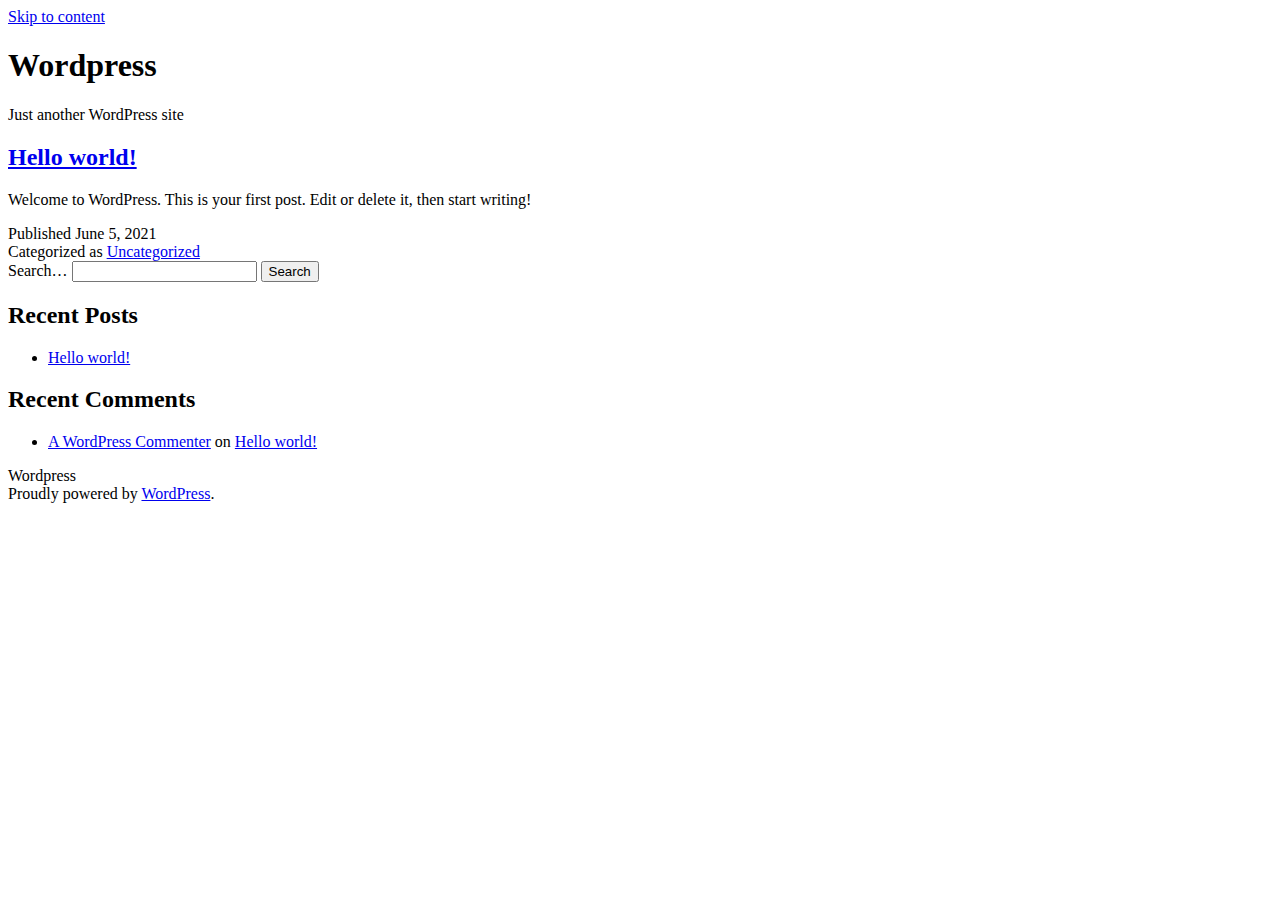
==== index.html @ 0244795d "practise" ====
<!DOCTYPE html>
<html lang="en-US">
<head>
	<meta charset="UTF-8">
	<meta name="viewport" content="width=device-width, initial-scale=1">
	<title>Wordpress &#8211; Just another WordPress site</title>
<meta name="robots" content="max-image-preview:large">
<link rel="dns-prefetch" href="//s.w.org">
<link rel="alternate" type="application/rss+xml" title="Wordpress &raquo; Feed" href="/https://proprateeksahu.github.io/E-Cell-SGSITS/feed/">
<link rel="alternate" type="application/rss+xml" title="Wordpress &raquo; Comments Feed" href="/https://proprateeksahu.github.io/E-Cell-SGSITS/comments/feed/">
		<script>
			window._wpemojiSettings = {"baseUrl":"https:\/\/s.w.org\/images\/core\/emoji\/13.0.1\/72x72\/","ext":".png","svgUrl":"https:\/\/s.w.org\/images\/core\/emoji\/13.0.1\/svg\/","svgExt":".svg","source":{"concatemoji":"\/wp-includes\/js\/wp-emoji-release.min.js?ver=5.7.2"}};
			!function(e,a,t){var n,r,o,i=a.createElement("canvas"),p=i.getContext&&i.getContext("2d");function s(e,t){var a=String.fromCharCode;p.clearRect(0,0,i.width,i.height),p.fillText(a.apply(this,e),0,0);e=i.toDataURL();return p.clearRect(0,0,i.width,i.height),p.fillText(a.apply(this,t),0,0),e===i.toDataURL()}function c(e){var t=a.createElement("script");t.src=e,t.defer=t.type="text/javascript",a.getElementsByTagName("head")[0].appendChild(t)}for(o=Array("flag","emoji"),t.supports={everything:!0,everythingExceptFlag:!0},r=0;r<o.length;r++)t.supports[o[r]]=function(e){if(!p||!p.fillText)return!1;switch(p.textBaseline="top",p.font="600 32px Arial",e){case"flag":return s([127987,65039,8205,9895,65039],[127987,65039,8203,9895,65039])?!1:!s([55356,56826,55356,56819],[55356,56826,8203,55356,56819])&&!s([55356,57332,56128,56423,56128,56418,56128,56421,56128,56430,56128,56423,56128,56447],[55356,57332,8203,56128,56423,8203,56128,56418,8203,56128,56421,8203,56128,56430,8203,56128,56423,8203,56128,56447]);case"emoji":return!s([55357,56424,8205,55356,57212],[55357,56424,8203,55356,57212])}return!1}(o[r]),t.supports.everything=t.supports.everything&&t.supports[o[r]],"flag"!==o[r]&&(t.supports.everythingExceptFlag=t.supports.everythingExceptFlag&&t.supports[o[r]]);t.supports.everythingExceptFlag=t.supports.everythingExceptFlag&&!t.supports.flag,t.DOMReady=!1,t.readyCallback=function(){t.DOMReady=!0},t.supports.everything||(n=function(){t.readyCallback()},a.addEventListener?(a.addEventListener("DOMContentLoaded",n,!1),e.addEventListener("load",n,!1)):(e.attachEvent("onload",n),a.attachEvent("onreadystatechange",function(){"complete"===a.readyState&&t.readyCallback()})),(n=t.source||{}).concatemoji?c(n.concatemoji):n.wpemoji&&n.twemoji&&(c(n.twemoji),c(n.wpemoji)))}(window,document,window._wpemojiSettings);
		</script>
		<style>img.wp-smiley,
img.emoji {
	display: inline !important;
	border: none !important;
	box-shadow: none !important;
	height: 1em !important;
	width: 1em !important;
	margin: 0 .07em !important;
	vertical-align: -0.1em !important;
	background: none !important;
	padding: 0 !important;
}</style>
	<link rel="stylesheet" id="wp-block-library-css" href="/https://proprateeksahu.github.io/E-Cell-SGSITS/wp-includes/css/dist/block-library/style.min.css?ver=5.7.2" media="all">
<link rel="stylesheet" id="wp-block-library-theme-css" href="/https://proprateeksahu.github.io/E-Cell-SGSITS/wp-includes/css/dist/block-library/theme.min.css?ver=5.7.2" media="all">
<link rel="stylesheet" id="twenty-twenty-one-style-css" href="/https://proprateeksahu.github.io/E-Cell-SGSITS/wp-content/themes/twentytwentyone/style.css?ver=1.3" media="all">
<link rel="stylesheet" id="twenty-twenty-one-print-style-css" href="/https://proprateeksahu.github.io/E-Cell-SGSITS/wp-content/themes/twentytwentyone/assets/css/print.css?ver=1.3" media="print">
<link rel="https://api.w.org/" href="/https://proprateeksahu.github.io/E-Cell-SGSITS/wp-json/">
<link rel="EditURI" type="application/rsd+xml" title="RSD" href="/https://proprateeksahu.github.io/E-Cell-SGSITS/xmlrpc.php?rsd">
<link rel="wlwmanifest" type="application/wlwmanifest+xml" href="/https://proprateeksahu.github.io/E-Cell-SGSITS/wp-includes/wlwmanifest.xml"> 
<meta name="generator" content="WordPress 5.7.2">
<style>.recentcomments a{display:inline !important;padding:0 !important;margin:0 !important;}</style>
</head>

<body class="home blog wp-embed-responsive is-light-theme no-js hfeed">
<div id="page" class="site">
	<a class="skip-link screen-reader-text" href="#content">Skip to content</a>

	
<header id="masthead" class="site-header has-title-and-tagline" role="banner">

	

<div class="site-branding">

	
						<h1 class="site-title">Wordpress</h1>
			
			<p class="site-description">
			Just another WordPress site		</p>
	</div>
<!-- .site-branding -->
	

</header><!-- #masthead -->

	<div id="content" class="site-content">
		<div id="primary" class="content-area">
			<main id="main" class="site-main" role="main">

<article id="post-1" class="post-1 post type-post status-publish format-standard hentry category-uncategorized entry">

	
<header class="entry-header">
	<h2 class="entry-title default-max-width"><a href="/https://proprateeksahu.github.io/E-Cell-SGSITS/2021/06/05/hello-world/">Hello world!</a></h2></header><!-- .entry-header -->

	<div class="entry-content">
		<p>Welcome to WordPress. This is your first post. Edit or delete it, then start writing!</p>
	</div>
<!-- .entry-content -->

	<footer class="entry-footer default-max-width">
		<span class="posted-on">Published <time class="entry-date published updated" datetime="2021-06-05T07:35:18+00:00">June 5, 2021</time></span><div class="post-taxonomies"><span class="cat-links">Categorized as <a href="/https://proprateeksahu.github.io/E-Cell-SGSITS/category/uncategorized/" rel="category tag">Uncategorized</a> </span></div>	</footer><!-- .entry-footer -->
</article><!-- #post-${ID} -->
			</main><!-- #main -->
		</div>
<!-- #primary -->
	</div>
<!-- #content -->

	
	<aside class="widget-area">
		<section id="search-2" class="widget widget_search"><form role="search" method="get" class="search-form" action="/https://proprateeksahu.github.io/E-Cell-SGSITS/">
	<label for="search-form-1">Search&hellip;</label>
	<input type="search" id="search-form-1" class="search-field" value="" name="s">
	<input type="submit" class="search-submit" value="Search">
</form>
</section>
		<section id="recent-posts-2" class="widget widget_recent_entries">
		<h2 class="widget-title">Recent Posts</h2>
<nav role="navigation" aria-label="Recent Posts">
		<ul>
											<li>
					<a href="/https://proprateeksahu.github.io/E-Cell-SGSITS/2021/06/05/hello-world/">Hello world!</a>
									</li>
					</ul>

		</nav></section><section id="recent-comments-2" class="widget widget_recent_comments"><h2 class="widget-title">Recent Comments</h2>
<nav role="navigation" aria-label="Recent Comments"><ul id="recentcomments"><li class="recentcomments">
<span class="comment-author-link"><a href="https://wordpress.org/" rel="external nofollow ugc" class="url">A WordPress Commenter</a></span> on <a href="/https://proprateeksahu.github.io/E-Cell-SGSITS/2021/06/05/hello-world/#comment-1">Hello world!</a>
</li></ul></nav></section>	</aside><!-- .widget-area -->


	<footer id="colophon" class="site-footer" role="contentinfo">

				<div class="site-info">
			<div class="site-name">
																						Wordpress																		</div>
<!-- .site-name -->
			<div class="powered-by">
				Proudly powered by <a href="https://wordpress.org/">WordPress</a>.			</div>
<!-- .powered-by -->

		</div>
<!-- .site-info -->
	</footer><!-- #colophon -->

</div>
<!-- #page -->

<script>document.body.classList.remove("no-js");</script>	<script>
	if ( -1 !== navigator.userAgent.indexOf( 'MSIE' ) || -1 !== navigator.appVersion.indexOf( 'Trident/' ) ) {
		document.body.classList.add( 'is-IE' );
	}
	</script>
	<script id="twenty-twenty-one-ie11-polyfills-js-after">
( Element.prototype.matches && Element.prototype.closest && window.NodeList && NodeList.prototype.forEach ) || document.write( '<script src="/wp-content/themes/twentytwentyone/assets/js/polyfills.js?ver=1.3"><\/scr' + 'ipt>' );
</script>
<script src="/https://proprateeksahu.github.io/E-Cell-SGSITS/wp-content/themes/twentytwentyone/assets/js/responsive-embeds.js?ver=1.3" id="twenty-twenty-one-responsive-embeds-script-js"></script>
<script src="/https://proprateeksahu.github.io/E-Cell-SGSITS/wp-includes/js/wp-embed.min.js?ver=5.7.2" id="wp-embed-js"></script>
	<script>
	/(trident|msie)/i.test(navigator.userAgent)&&document.getElementById&&window.addEventListener&&window.addEventListener("hashchange",(function(){var t,e=location.hash.substring(1);/^[A-z0-9_-]+$/.test(e)&&(t=document.getElementById(e))&&(/^(?:a|select|input|button|textarea)$/i.test(t.tagName)||(t.tabIndex=-1),t.focus())}),!1);
	</script>
	
</body>
</html>
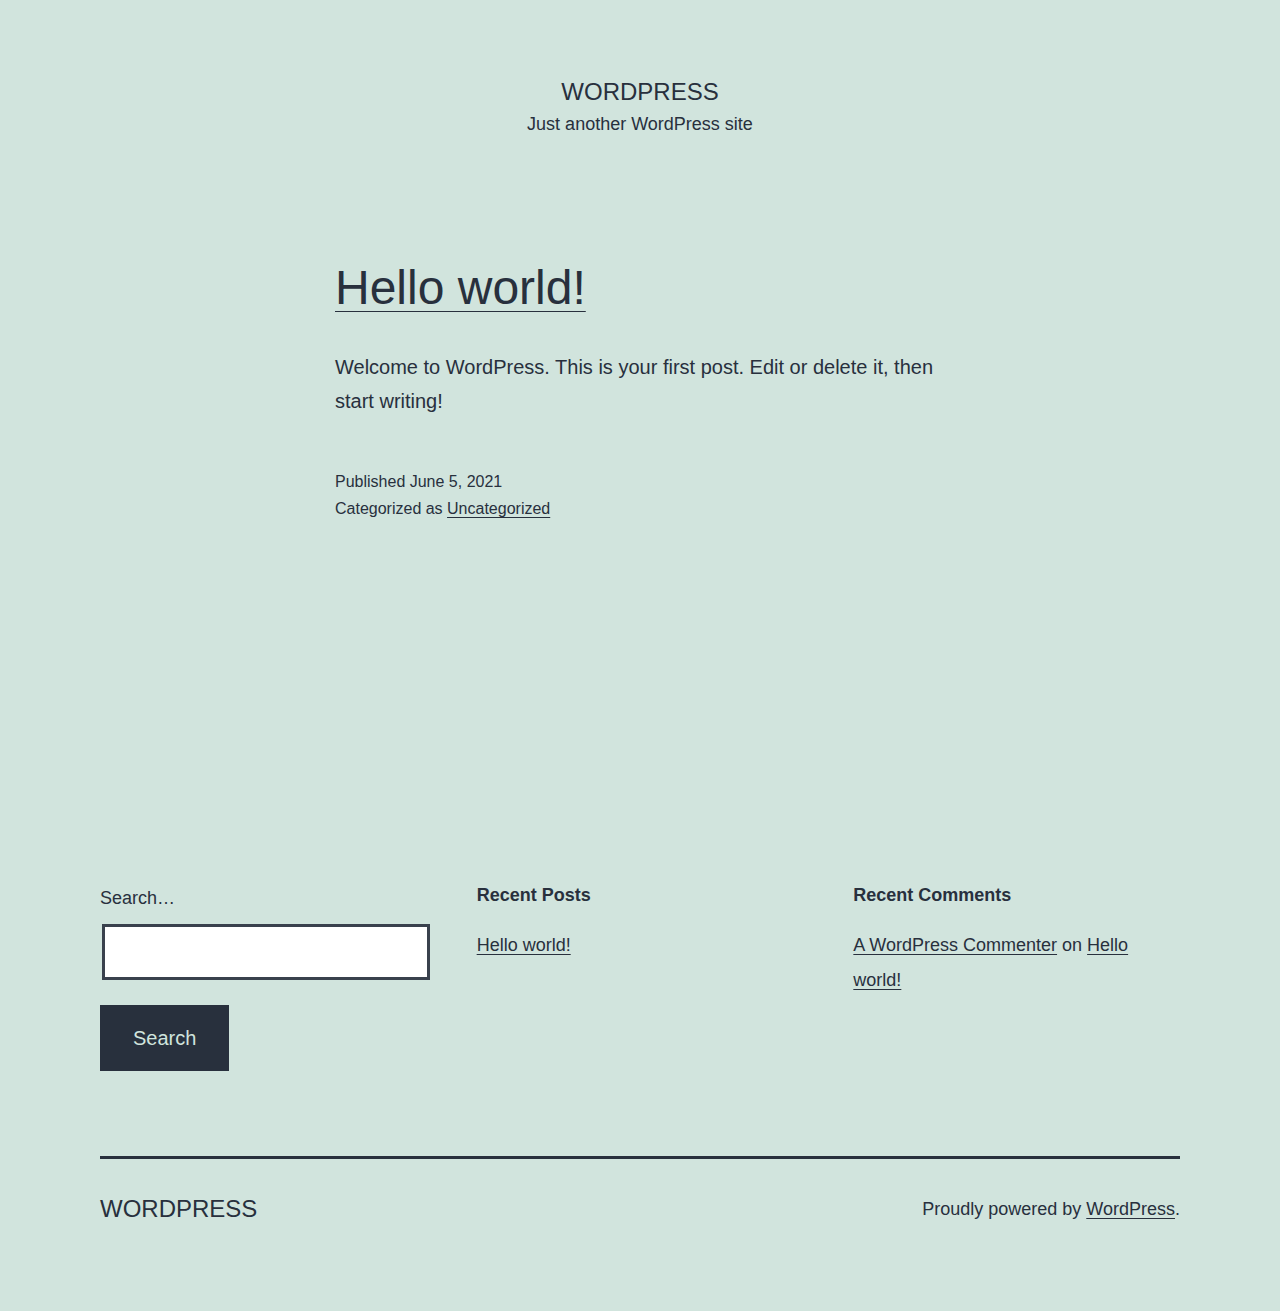
==== commit 3a32332e: "correction" ====
--- a/index.html
+++ b/index.html
@@ -6,10 +6,10 @@
 	<title>Wordpress &#8211; Just another WordPress site</title>
 <meta name="robots" content="max-image-preview:large">
 <link rel="dns-prefetch" href="//s.w.org">
-<link rel="alternate" type="application/rss+xml" title="Wordpress &raquo; Feed" href="/https://proprateeksahu.github.io/E-Cell-SGSITS/feed/">
-<link rel="alternate" type="application/rss+xml" title="Wordpress &raquo; Comments Feed" href="/https://proprateeksahu.github.io/E-Cell-SGSITS/comments/feed/">
+<link rel="alternate" type="application/rss+xml" title="Wordpress &raquo; Feed" href="http://proprateeksahu.github.io/E-Cell-SGSITS/feed/">
+<link rel="alternate" type="application/rss+xml" title="Wordpress &raquo; Comments Feed" href="http://proprateeksahu.github.io/E-Cell-SGSITS/comments/feed/">
 		<script>
-			window._wpemojiSettings = {"baseUrl":"https:\/\/s.w.org\/images\/core\/emoji\/13.0.1\/72x72\/","ext":".png","svgUrl":"https:\/\/s.w.org\/images\/core\/emoji\/13.0.1\/svg\/","svgExt":".svg","source":{"concatemoji":"\/wp-includes\/js\/wp-emoji-release.min.js?ver=5.7.2"}};
+			window._wpemojiSettings = {"baseUrl":"https:\/\/s.w.org\/images\/core\/emoji\/13.0.1\/72x72\/","ext":".png","svgUrl":"https:\/\/s.w.org\/images\/core\/emoji\/13.0.1\/svg\/","svgExt":".svg","source":{"concatemoji":"http:\/\/proprateeksahu.github.io\/E-Cell-SGSITS\/wp-includes\/js\/wp-emoji-release.min.js?ver=5.7.2"}};
 			!function(e,a,t){var n,r,o,i=a.createElement("canvas"),p=i.getContext&&i.getContext("2d");function s(e,t){var a=String.fromCharCode;p.clearRect(0,0,i.width,i.height),p.fillText(a.apply(this,e),0,0);e=i.toDataURL();return p.clearRect(0,0,i.width,i.height),p.fillText(a.apply(this,t),0,0),e===i.toDataURL()}function c(e){var t=a.createElement("script");t.src=e,t.defer=t.type="text/javascript",a.getElementsByTagName("head")[0].appendChild(t)}for(o=Array("flag","emoji"),t.supports={everything:!0,everythingExceptFlag:!0},r=0;r<o.length;r++)t.supports[o[r]]=function(e){if(!p||!p.fillText)return!1;switch(p.textBaseline="top",p.font="600 32px Arial",e){case"flag":return s([127987,65039,8205,9895,65039],[127987,65039,8203,9895,65039])?!1:!s([55356,56826,55356,56819],[55356,56826,8203,55356,56819])&&!s([55356,57332,56128,56423,56128,56418,56128,56421,56128,56430,56128,56423,56128,56447],[55356,57332,8203,56128,56423,8203,56128,56418,8203,56128,56421,8203,56128,56430,8203,56128,56423,8203,56128,56447]);case"emoji":return!s([55357,56424,8205,55356,57212],[55357,56424,8203,55356,57212])}return!1}(o[r]),t.supports.everything=t.supports.everything&&t.supports[o[r]],"flag"!==o[r]&&(t.supports.everythingExceptFlag=t.supports.everythingExceptFlag&&t.supports[o[r]]);t.supports.everythingExceptFlag=t.supports.everythingExceptFlag&&!t.supports.flag,t.DOMReady=!1,t.readyCallback=function(){t.DOMReady=!0},t.supports.everything||(n=function(){t.readyCallback()},a.addEventListener?(a.addEventListener("DOMContentLoaded",n,!1),e.addEventListener("load",n,!1)):(e.attachEvent("onload",n),a.attachEvent("onreadystatechange",function(){"complete"===a.readyState&&t.readyCallback()})),(n=t.source||{}).concatemoji?c(n.concatemoji):n.wpemoji&&n.twemoji&&(c(n.twemoji),c(n.wpemoji)))}(window,document,window._wpemojiSettings);
 		</script>
 		<style>img.wp-smiley,
@@ -24,13 +24,13 @@
 	background: none !important;
 	padding: 0 !important;
 }</style>
-	<link rel="stylesheet" id="wp-block-library-css" href="/https://proprateeksahu.github.io/E-Cell-SGSITS/wp-includes/css/dist/block-library/style.min.css?ver=5.7.2" media="all">
-<link rel="stylesheet" id="wp-block-library-theme-css" href="/https://proprateeksahu.github.io/E-Cell-SGSITS/wp-includes/css/dist/block-library/theme.min.css?ver=5.7.2" media="all">
-<link rel="stylesheet" id="twenty-twenty-one-style-css" href="/https://proprateeksahu.github.io/E-Cell-SGSITS/wp-content/themes/twentytwentyone/style.css?ver=1.3" media="all">
-<link rel="stylesheet" id="twenty-twenty-one-print-style-css" href="/https://proprateeksahu.github.io/E-Cell-SGSITS/wp-content/themes/twentytwentyone/assets/css/print.css?ver=1.3" media="print">
-<link rel="https://api.w.org/" href="/https://proprateeksahu.github.io/E-Cell-SGSITS/wp-json/">
-<link rel="EditURI" type="application/rsd+xml" title="RSD" href="/https://proprateeksahu.github.io/E-Cell-SGSITS/xmlrpc.php?rsd">
-<link rel="wlwmanifest" type="application/wlwmanifest+xml" href="/https://proprateeksahu.github.io/E-Cell-SGSITS/wp-includes/wlwmanifest.xml"> 
+	<link rel="stylesheet" id="wp-block-library-css" href="http://proprateeksahu.github.io/E-Cell-SGSITS/wp-includes/css/dist/block-library/style.min.css?ver=5.7.2" media="all">
+<link rel="stylesheet" id="wp-block-library-theme-css" href="http://proprateeksahu.github.io/E-Cell-SGSITS/wp-includes/css/dist/block-library/theme.min.css?ver=5.7.2" media="all">
+<link rel="stylesheet" id="twenty-twenty-one-style-css" href="http://proprateeksahu.github.io/E-Cell-SGSITS/wp-content/themes/twentytwentyone/style.css?ver=1.3" media="all">
+<link rel="stylesheet" id="twenty-twenty-one-print-style-css" href="http://proprateeksahu.github.io/E-Cell-SGSITS/wp-content/themes/twentytwentyone/assets/css/print.css?ver=1.3" media="print">
+<link rel="https://api.w.org/" href="http://proprateeksahu.github.io/E-Cell-SGSITS/wp-json/">
+<link rel="EditURI" type="application/rsd+xml" title="RSD" href="http://proprateeksahu.github.io/E-Cell-SGSITS/xmlrpc.php?rsd">
+<link rel="wlwmanifest" type="application/wlwmanifest+xml" href="http://proprateeksahu.github.io/E-Cell-SGSITS/wp-includes/wlwmanifest.xml"> 
 <meta name="generator" content="WordPress 5.7.2">
 <style>.recentcomments a{display:inline !important;padding:0 !important;margin:0 !important;}</style>
 </head>
@@ -65,7 +65,7 @@
 
 	
 <header class="entry-header">
-	<h2 class="entry-title default-max-width"><a href="/https://proprateeksahu.github.io/E-Cell-SGSITS/2021/06/05/hello-world/">Hello world!</a></h2></header><!-- .entry-header -->
+	<h2 class="entry-title default-max-width"><a href="http://proprateeksahu.github.io/E-Cell-SGSITS/2021/06/05/hello-world/">Hello world!</a></h2></header><!-- .entry-header -->
 
 	<div class="entry-content">
 		<p>Welcome to WordPress. This is your first post. Edit or delete it, then start writing!</p>
@@ -73,7 +73,7 @@
 <!-- .entry-content -->
 
 	<footer class="entry-footer default-max-width">
-		<span class="posted-on">Published <time class="entry-date published updated" datetime="2021-06-05T07:35:18+00:00">June 5, 2021</time></span><div class="post-taxonomies"><span class="cat-links">Categorized as <a href="/https://proprateeksahu.github.io/E-Cell-SGSITS/category/uncategorized/" rel="category tag">Uncategorized</a> </span></div>	</footer><!-- .entry-footer -->
+		<span class="posted-on">Published <time class="entry-date published updated" datetime="2021-06-05T07:35:18+00:00">June 5, 2021</time></span><div class="post-taxonomies"><span class="cat-links">Categorized as <a href="http://proprateeksahu.github.io/E-Cell-SGSITS/category/uncategorized/" rel="category tag">Uncategorized</a> </span></div>	</footer><!-- .entry-footer -->
 </article><!-- #post-${ID} -->
 			</main><!-- #main -->
 		</div>
@@ -83,7 +83,7 @@
 
 	
 	<aside class="widget-area">
-		<section id="search-2" class="widget widget_search"><form role="search" method="get" class="search-form" action="/https://proprateeksahu.github.io/E-Cell-SGSITS/">
+		<section id="search-2" class="widget widget_search"><form role="search" method="get" class="search-form" action="http://proprateeksahu.github.io/E-Cell-SGSITS/">
 	<label for="search-form-1">Search&hellip;</label>
 	<input type="search" id="search-form-1" class="search-field" value="" name="s">
 	<input type="submit" class="search-submit" value="Search">
@@ -94,13 +94,13 @@
 <nav role="navigation" aria-label="Recent Posts">
 		<ul>
 											<li>
-					<a href="/https://proprateeksahu.github.io/E-Cell-SGSITS/2021/06/05/hello-world/">Hello world!</a>
+					<a href="http://proprateeksahu.github.io/E-Cell-SGSITS/2021/06/05/hello-world/">Hello world!</a>
 									</li>
 					</ul>
 
 		</nav></section><section id="recent-comments-2" class="widget widget_recent_comments"><h2 class="widget-title">Recent Comments</h2>
 <nav role="navigation" aria-label="Recent Comments"><ul id="recentcomments"><li class="recentcomments">
-<span class="comment-author-link"><a href="https://wordpress.org/" rel="external nofollow ugc" class="url">A WordPress Commenter</a></span> on <a href="/https://proprateeksahu.github.io/E-Cell-SGSITS/2021/06/05/hello-world/#comment-1">Hello world!</a>
+<span class="comment-author-link"><a href="https://wordpress.org/" rel="external nofollow ugc" class="url">A WordPress Commenter</a></span> on <a href="http://proprateeksahu.github.io/E-Cell-SGSITS/2021/06/05/hello-world/#comment-1">Hello world!</a>
 </li></ul></nav></section>	</aside><!-- .widget-area -->
 
 
@@ -127,10 +127,10 @@
 	}
 	</script>
 	<script id="twenty-twenty-one-ie11-polyfills-js-after">
-( Element.prototype.matches && Element.prototype.closest && window.NodeList && NodeList.prototype.forEach ) || document.write( '<script src="/wp-content/themes/twentytwentyone/assets/js/polyfills.js?ver=1.3"><\/scr' + 'ipt>' );
+( Element.prototype.matches && Element.prototype.closest && window.NodeList && NodeList.prototype.forEach ) || document.write( '<script src="http://proprateeksahu.github.io/E-Cell-SGSITS/wp-content/themes/twentytwentyone/assets/js/polyfills.js?ver=1.3"><\/scr' + 'ipt>' );
 </script>
-<script src="/https://proprateeksahu.github.io/E-Cell-SGSITS/wp-content/themes/twentytwentyone/assets/js/responsive-embeds.js?ver=1.3" id="twenty-twenty-one-responsive-embeds-script-js"></script>
-<script src="/https://proprateeksahu.github.io/E-Cell-SGSITS/wp-includes/js/wp-embed.min.js?ver=5.7.2" id="wp-embed-js"></script>
+<script src="http://proprateeksahu.github.io/E-Cell-SGSITS/wp-content/themes/twentytwentyone/assets/js/responsive-embeds.js?ver=1.3" id="twenty-twenty-one-responsive-embeds-script-js"></script>
+<script src="http://proprateeksahu.github.io/E-Cell-SGSITS/wp-includes/js/wp-embed.min.js?ver=5.7.2" id="wp-embed-js"></script>
 	<script>
 	/(trident|msie)/i.test(navigator.userAgent)&&document.getElementById&&window.addEventListener&&window.addEventListener("hashchange",(function(){var t,e=location.hash.substring(1);/^[A-z0-9_-]+$/.test(e)&&(t=document.getElementById(e))&&(/^(?:a|select|input|button|textarea)$/i.test(t.tagName)||(t.tabIndex=-1),t.focus())}),!1);
 	</script>
